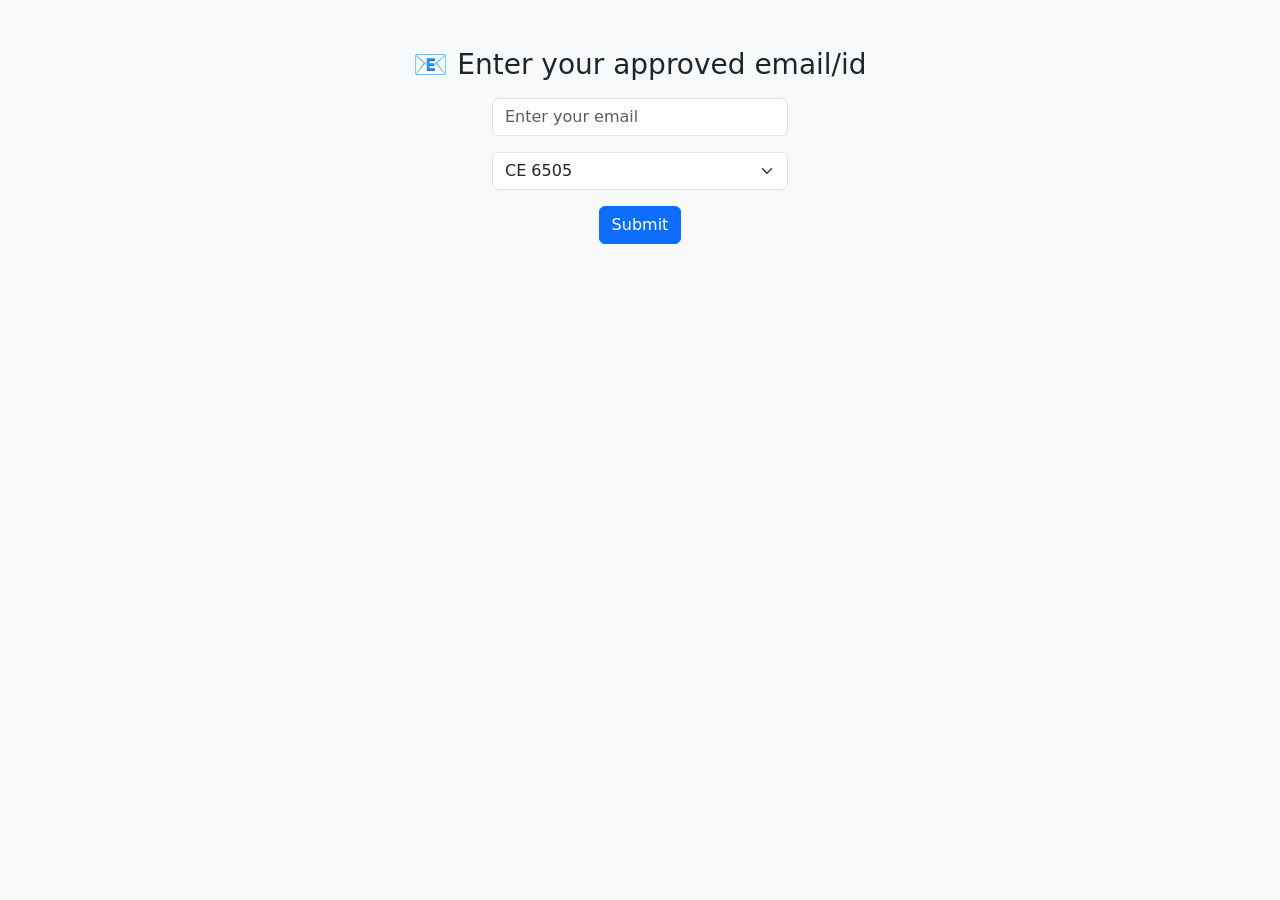
==== civil_video/index.html @ 6dfbee66 "Create index.html" ====
<!DOCTYPE html>
<html lang="en">
<head>
  
  <meta charset="UTF-8">
  <title>Email-Restricted Playlist</title>
  <link href="https://cdn.jsdelivr.net/npm/bootstrap@5.3.0/dist/css/bootstrap.min.css" rel="stylesheet">
  <script>
    document.addEventListener("DOMContentLoaded", () => {
      const emailForm = document.getElementById("emailForm");
      const contentA = document.getElementById("contentA");
      const contentB = document.getElementById("contentB");
      const logoutBtn = document.getElementById("logoutBtn");

      const webAppUrl = "https://script.google.com/macros/s/AKfycbyNsyfcukmdQccyxdvv9hn_xUs__Q3Gp8s_y-btP9t6UeEK7LdFm8r5jJFgparZzJqIuA/exec";
        const storedAccess = localStorage.getItem("emailAccess");
      const storedSubject = localStorage.getItem("subject");
      const storedEmail = localStorage.getItem("email");

      function showContent(subject) {
        emailForm.style.display = "none";
        contentA.style.display = "none";
        contentB.style.display = "none";
        
        const urlParams = new URLSearchParams(window.location.search);
        if (!urlParams.has('id') || urlParams.get('id') !== btoa(storedEmail)) {
            // Only add id parameter if it doesn't exist
            const storedEmailen = btoa(storedEmail);
            window.location.href = window.location.pathname + `?id=${storedEmailen}`;
        }
        //alert(storedEmail)

        if (subject === "CE_6505") {
          contentA.style.display = "block";
        } else if (subject === "CE_6513") {
          contentB.style.display = "block";
        }
      }

      function showLogin() {
        emailForm.style.display = "block";
        contentA.style.display = "none";
        contentB.style.display = "none";
      }

      

      if (storedAccess === "granted" && storedSubject) {
        
        showContent(storedSubject);
      } else {
        showLogin();
      }

      document.getElementById("submitEmailBtn").addEventListener("click", () => {
        const email = document.getElementById("email").value.trim();
        const subject = document.getElementById("subject").value;

        if (!email.includes("@")) {
          alert("Please enter a valid email address.");
          return;
        }

        fetch(webAppUrl, {
          method: "POST",
          headers: { "Content-Type": "application/x-www-form-urlencoded" },
          body: `email=${encodeURIComponent(email)}&subject=${encodeURIComponent(subject)}`
        })
        .then(res => res.json())
        .then(data => {
          if (data.allowed) {
           
            localStorage.setItem("emailAccess", "granted");
            localStorage.setItem("email", encodeURIComponent(email));
            localStorage.setItem("subject", subject);
            
            showContent(subject);
            
          } else {
            alert("❌ This email is not authorized for the selected subject.");
          }
        })
        .catch(err => {
          console.error("Error:", err);
          alert("Something went wrong. Try again later.");
        });
      });

             document.querySelectorAll("#logoutBtn").forEach(btn => {
            btn.addEventListener("click", () => {
                localStorage.removeItem("emailAccess");
                localStorage.removeItem("email");
                localStorage.removeItem("subject");
                showLogin();
            });
            });
    });
  </script>
</head>
<body class="bg-light text-center p-5">

  <!-- Email Entry Form -->
  <div id="emailForm" style="display:none;">
    <h3 class="mb-3">📧 Enter your approved email/id</h3>
    <input type="email" id="email" class="form-control w-25 mx-auto mb-3" placeholder="Enter your email">
    <select id="subject" class="form-select w-25 mx-auto mb-3">
      <option value="CE_6505">CE 6505</option>
      <option value="CE_6513">CE 6513</option>
    </select>
    <button id="submitEmailBtn" class="btn btn-primary">Submit</button>
  </div>

  <!-- Protected Content for CE 6505 -->
  <div id="contentA" style="display:none;">
    <h3 class="mb-4">🎬 CE 6505 Playlist</h3>
    <iframe
      width="640"
      height="390"
      src="https://www.youtube.com/embed/videoseries?list=PLUtt8KiEkpHLckhaX04u18DWtD_LUkTVY&modestbranding=1&rel=0&controls=1"
      frameborder="0"
      sandbox="allow-forms allow-scripts allow-pointer-lock allow-same-origin allow-top-navigation"
      allowfullscreen></iframe>
    <br><br>
    <button id="logoutBtn" class="btn btn-outline-danger mt-3">Logout / Clear Access</button>
  </div>

  <!-- Protected Content for CE 6513 -->
  <div id="contentB" style="display:none;">
    <h3 class="mb-4">🎬 CE 6513 Playlist</h3>
    <iframe
      width="640"
      height="390"
      src="https://www.youtube.com/embed/videoseries?list=PLUtt8KiEkpHICdq5Zq-i6GgUHV7Y_X7vD"
      frameborder="0"
      sandbox="allow-forms allow-scripts allow-pointer-lock allow-same-origin allow-top-navigation"
      allowfullscreen></iframe>
    <br><br>
    <button id="logoutBtn" class="btn btn-outline-danger mt-3">Logout / Clear Access</button>
  </div>

</body>


<!-- Google tag (gtag.js) -->
<script async src="https://www.googletagmanager.com/gtag/js?id=G-7MC27H5VQ3"></script>
<script>
  window.dataLayer = window.dataLayer || [];
  function gtag(){dataLayer.push(arguments);}
  gtag('js', new Date());

  gtag('config', 'G-7MC27H5VQ3');
</script>


</html>
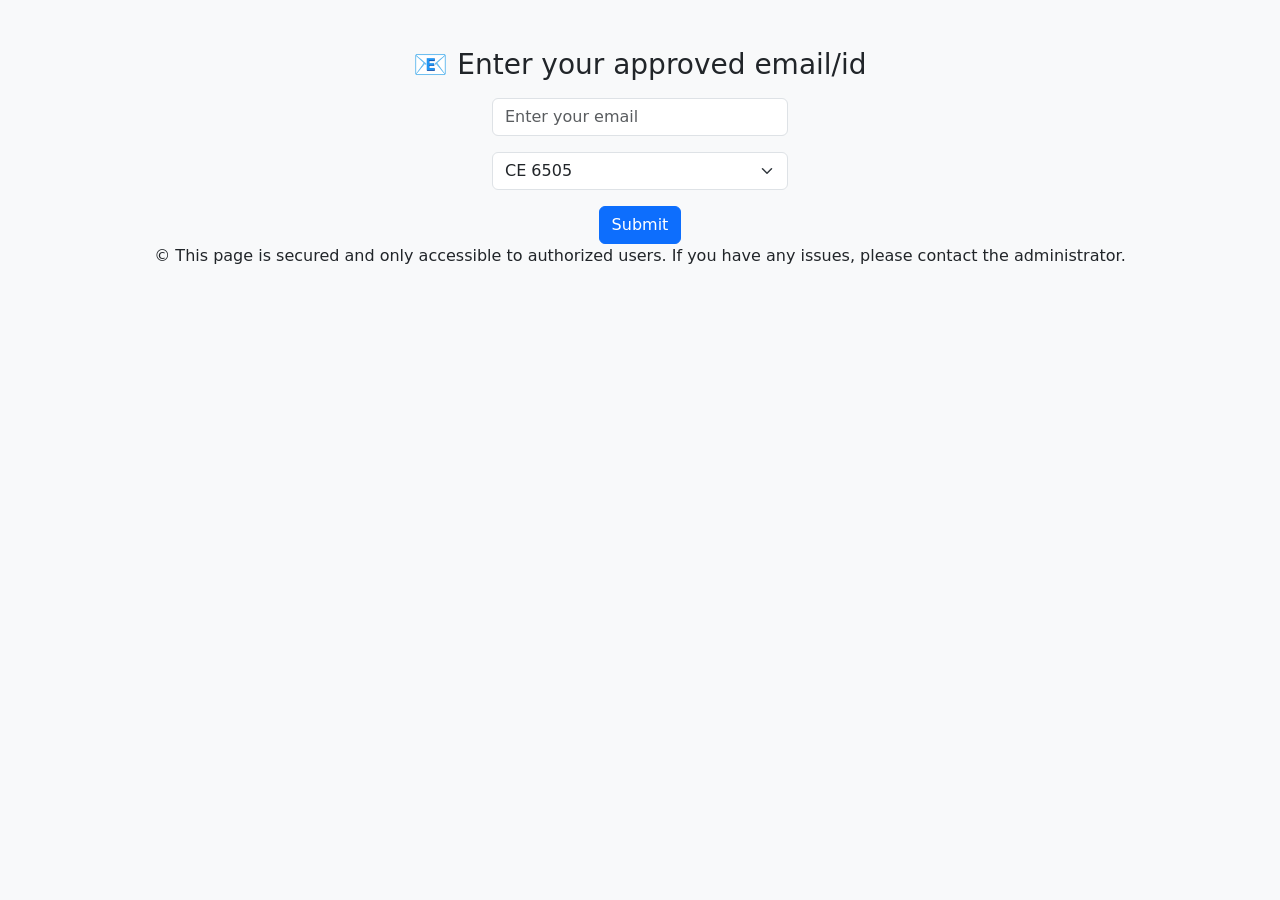
==== commit fd6b3d9f: "Update index.html" ====
--- a/civil_video/index.html
+++ b/civil_video/index.html
@@ -3,16 +3,29 @@
 <head>
   
   <meta charset="UTF-8">
-  <title>Email-Restricted Playlist</title>
+  <title>Secured Playlist</title>
   <link href="https://cdn.jsdelivr.net/npm/bootstrap@5.3.0/dist/css/bootstrap.min.css" rel="stylesheet">
   <script>
-    document.addEventListener("DOMContentLoaded", () => {
+    document.addEventListener("DOMContentLoaded", async() => {
       const emailForm = document.getElementById("emailForm");
       const contentA = document.getElementById("contentA");
       const contentB = document.getElementById("contentB");
       const logoutBtn = document.getElementById("logoutBtn");
+    
+      let userIp = 'Unknown'; // Default value
+      // Attempt to fetch user IP address
+      try {
+        // Get user IP address
+        const ipResponse = await fetch('https://api.ipify.org?format=json');
+        if (!ipResponse.ok) throw new Error('IP fetch failed');
+        const ipData = await ipResponse.json();
+        userIp = ipData.ip;
+      } catch (error) {
+        console.error("IP detection error:", error);
+      }
 
-      const webAppUrl = "https://script.google.com/macros/s/AKfycbyNsyfcukmdQccyxdvv9hn_xUs__Q3Gp8s_y-btP9t6UeEK7LdFm8r5jJFgparZzJqIuA/exec";
+
+      const webAppUrl = "https://script.google.com/macros/s/AKfycbxnxtLlDLPzuBcIgpr8NJorktjra8D1r9g0leGFx5TvvpMfp5oZlTEIxy2OZq4hkDF-DA/exec";
         const storedAccess = localStorage.getItem("emailAccess");
       const storedSubject = localStorage.getItem("subject");
       const storedEmail = localStorage.getItem("email");
@@ -21,7 +34,7 @@
         emailForm.style.display = "none";
         contentA.style.display = "none";
         contentB.style.display = "none";
-        
+       /* 
         const urlParams = new URLSearchParams(window.location.search);
         if (!urlParams.has('id') || urlParams.get('id') !== btoa(storedEmail)) {
             // Only add id parameter if it doesn't exist
@@ -29,7 +42,7 @@
             window.location.href = window.location.pathname + `?id=${storedEmailen}`;
         }
         //alert(storedEmail)
-
+*/
         if (subject === "CE_6505") {
           contentA.style.display = "block";
         } else if (subject === "CE_6513") {
@@ -63,8 +76,9 @@
 
         fetch(webAppUrl, {
           method: "POST",
+         // mode: "no-cors", 
           headers: { "Content-Type": "application/x-www-form-urlencoded" },
-          body: `email=${encodeURIComponent(email)}&subject=${encodeURIComponent(subject)}`
+          body: `email=${encodeURIComponent(email)}&ip=${encodeURIComponent(userIp)}&subject=${encodeURIComponent(subject)}`
         })
         .then(res => res.json())
         .then(data => {
@@ -82,7 +96,8 @@
         })
         .catch(err => {
           console.error("Error:", err);
-          alert("Something went wrong. Try again later.");
+         // alert("Something went wrong. Try again later.");
+          alert(err);
         });
       });
 
@@ -141,15 +156,6 @@
 </body>
 
 
-<!-- Google tag (gtag.js) -->
-<script async src="https://www.googletagmanager.com/gtag/js?id=G-7MC27H5VQ3"></script>
-<script>
-  window.dataLayer = window.dataLayer || [];
-  function gtag(){dataLayer.push(arguments);}
-  gtag('js', new Date());
-
-  gtag('config', 'G-7MC27H5VQ3');
-</script>
-
-
+&copy;
+ This page is secured and only accessible to authorized users. If you have any issues, please contact the administrator.
 </html>
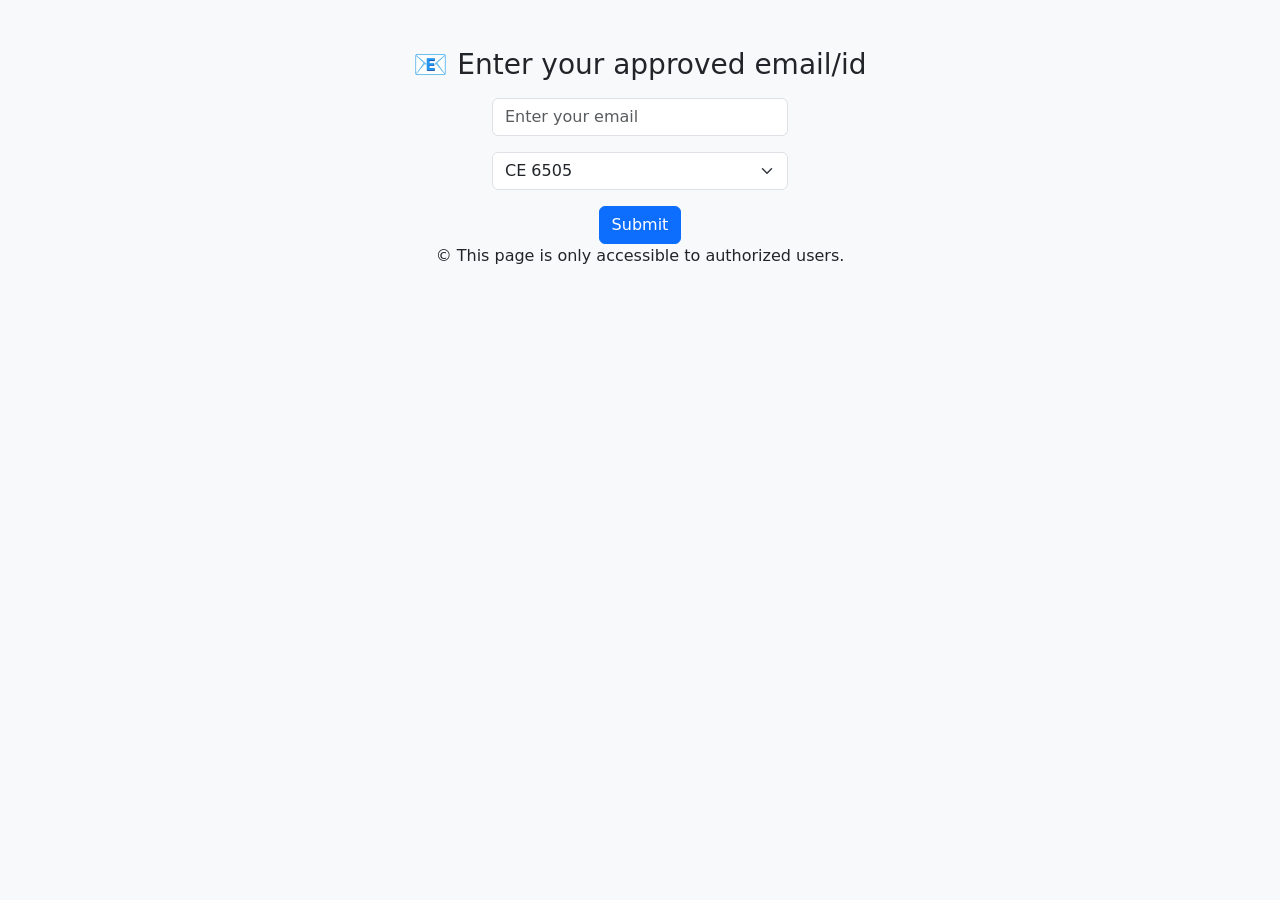
==== commit 5bffd4c6: "Update" ====
--- a/civil_video/index.html
+++ b/civil_video/index.html
@@ -14,21 +14,26 @@
     
       let userIp = 'Unknown'; // Default value
       // Attempt to fetch user IP address
-      try {
-        // Get user IP address
-        const ipResponse = await fetch('https://api.ipify.org?format=json');
-        if (!ipResponse.ok) throw new Error('IP fetch failed');
-        const ipData = await ipResponse.json();
-        userIp = ipData.ip;
-      } catch (error) {
-        console.error("IP detection error:", error);
-      }
-
-
-      const webAppUrl = "https://script.google.com/macros/s/AKfycbxnxtLlDLPzuBcIgpr8NJorktjra8D1r9g0leGFx5TvvpMfp5oZlTEIxy2OZq4hkDF-DA/exec";
+      
+
+      const webAppUrl = "https://script.google.com/macros/s/AKfycbyZJDc5KRLCNLxu5G_g18KQM0ahaIlBVWxupV10bfrx6x2LuSR615TTosxGWeiWh9_7gw/exec";
         const storedAccess = localStorage.getItem("emailAccess");
       const storedSubject = localStorage.getItem("subject");
       const storedEmail = localStorage.getItem("email");
+
+
+
+
+      // Replace your IP detection code with:
+      try {
+        const ipResponse = await fetch(`${webAppUrl}?proxy=ipify`);
+        if (ipResponse.ok) {
+          const ipData = await ipResponse.json();
+          userIp = ipData.ip;
+        }
+      } catch (error) {
+        console.error("IP detection error:", error);
+      }
 
       function showContent(subject) {
         emailForm.style.display = "none";
@@ -128,7 +133,10 @@
   <!-- Protected Content for CE 6505 -->
   <div id="contentA" style="display:none;">
     <h3 class="mb-4">🎬 CE 6505 Playlist</h3>
+
+
     <iframe
+        id="videoFrameA"
       width="640"
       height="390"
       src="https://www.youtube.com/embed/videoseries?list=PLUtt8KiEkpHLckhaX04u18DWtD_LUkTVY&modestbranding=1&rel=0&controls=1"
@@ -136,19 +144,80 @@
       sandbox="allow-forms allow-scripts allow-pointer-lock allow-same-origin allow-top-navigation"
       allowfullscreen></iframe>
     <br><br>
-    <button id="logoutBtn" class="btn btn-outline-danger mt-3">Logout / Clear Access</button>
+
+
+      <!-- Buttons -->
+  <div class="mb-3">
+    <button class="btn btn-primary m-1 video-btn" data-src="https://www.youtube.com/embed/videoseries?list=PLUtt8KiEkpHLckhaX04u18DWtD_LUkTVY">Full Playlist</button>
+    <button class="btn btn-secondary m-1 video-btn" data-src="https://www.youtube.com/embed/1orL1uGTVyg?si=4GAxDw5hcq7FyqMa">Lecture 1</button>
+    <button class="btn btn-secondary m-1 video-btn" data-src="https://www.youtube.com/embed/uF3gsrI29M8?si=4GAxDw5hcq7FyqMa">Lecture 2</button>
+    <button class="btn btn-secondary m-1 video-btn" data-src="https://www.youtube.com/embed/WRckqMU0op8?si=4GAxDw5hcq7FyqMa">Lecture 3</button>
+    <button class="btn btn-secondary m-1 video-btn" data-src="https://www.youtube.com/embed/dES_TNj_Xk4?si=4GAxDw5hcq7FyqMa">Lecture 4</button><br>
+    <button class="btn btn-secondary m-1 video-btn" data-src="https://www.youtube.com/embed/HsK3wrpdpTM?si=4GAxDw5hcq7FyqMa">Lecture 6</button>
+    <button class="btn btn-secondary m-1 video-btn" data-src="https://www.youtube.com/embed/FKMEKvXtcuk?si=4GAxDw5hcq7FyqMa">Lecture 7_1</button>
+    <button class="btn btn-secondary m-1 video-btn" data-src="https://www.youtube.com/embed/jBHcVvCALzM?si=4GAxDw5hcq7FyqMa">Lecture 7_2</button>
+    <button class="btn btn-secondary m-1 video-btn" data-src="https://www.youtube.com/embed/zkx30AHAmH8?si=4GAxDw5hcq7FyqMa">Lecture 8</button>
+    
+    <!-- Add more buttons with appropriate `data-src` as needed -->
+  </div>
+
+  <br>
+  <br>
+
+      <button id="logoutBtn" class="btn btn-outline-danger mt-3">Logout / Clear Access</button>
+
+<script>
+
+  document.addEventListener("click", (event) => {
+  if (event.target.classList.contains("video-btn")) {
+    const newSrc = event.target.getAttribute("data-src");
+    const iframe = document.getElementById("videoFrameA");
+    iframe.src = newSrc;
+  }
+});
+</script>
   </div>
 
   <!-- Protected Content for CE 6513 -->
   <div id="contentB" style="display:none;">
     <h3 class="mb-4">🎬 CE 6513 Playlist</h3>
     <iframe
+     id="videoFrameB"
       width="640"
       height="390"
       src="https://www.youtube.com/embed/videoseries?list=PLUtt8KiEkpHICdq5Zq-i6GgUHV7Y_X7vD"
       frameborder="0"
       sandbox="allow-forms allow-scripts allow-pointer-lock allow-same-origin allow-top-navigation"
       allowfullscreen></iframe>
+
+
+
+        <div class="mb-3">
+    <button class="btn btn-primary m-1 video-btnB" data-src="https://www.youtube.com/embed/videoseries?list=PLUtt8KiEkpHICdq5Zq-i6GgUHV7Y_X7vD">Full Playlist</button>
+    <button class="btn btn-secondary m-1 video-btnB" data-src="https://www.youtube.com/embed/GUO1vL2akbw"> slide 2 part 1 </button>
+    <button class="btn btn-secondary m-1 video-btnB" data-src="https://www.youtube.com/embed/KEd6GsDDpvo"> slide 2 part 2 and Slide 3 Part 1 </button>
+    <button class="btn btn-secondary m-1 video-btnB" data-src="https://www.youtube.com/embed/UebVQESX-RA">  slide 3 part 2  </button><br>
+    <button class="btn btn-secondary m-1 video-btnB" data-src="https://www.youtube.com/embed/xFRzRBE2FUE"> slide 3 part 3 </button>
+    <button class="btn btn-secondary m-1 video-btnB" data-src="https://www.youtube.com/embed/atudWNk4OQg"> slide 4 part 1 </button>
+    <button class="btn btn-secondary m-1 video-btnB" data-src="https://www.youtube.com/embed/FWkeYLUE59s"> slide 4 part 2 </button>
+    <button class="btn btn-secondary m-1 video-btnB" data-src="https://www.youtube.com/embed/4Z8Ob9_oJAU"> slide 5 part 1 </button><br>
+    <button class="btn btn-secondary m-1 video-btnB" data-src="https://www.youtube.com/embed/wfMF969OIJA"> slide 5 part 2 </button>
+    <button class="btn btn-secondary m-1 video-btnB" data-src="https://www.youtube.com/embed/UZ5Cw5Ff48Y">  slide 6  </button>
+
+
+    <!-- Add more buttons with appropriate `data-src` as needed -->
+  </div>
+<script>
+
+  document.addEventListener("click", (event) => {
+  if (event.target.classList.contains("video-btnB")) {
+    const newSrc = event.target.getAttribute("data-src");
+    const iframe = document.getElementById("videoFrameB");
+    iframe.src = newSrc;
+  }
+});
+</script>
+
     <br><br>
     <button id="logoutBtn" class="btn btn-outline-danger mt-3">Logout / Clear Access</button>
   </div>
@@ -157,5 +226,5 @@
 
 
 &copy;
- This page is secured and only accessible to authorized users. If you have any issues, please contact the administrator.
+ This page is only accessible to authorized users.
 </html>
